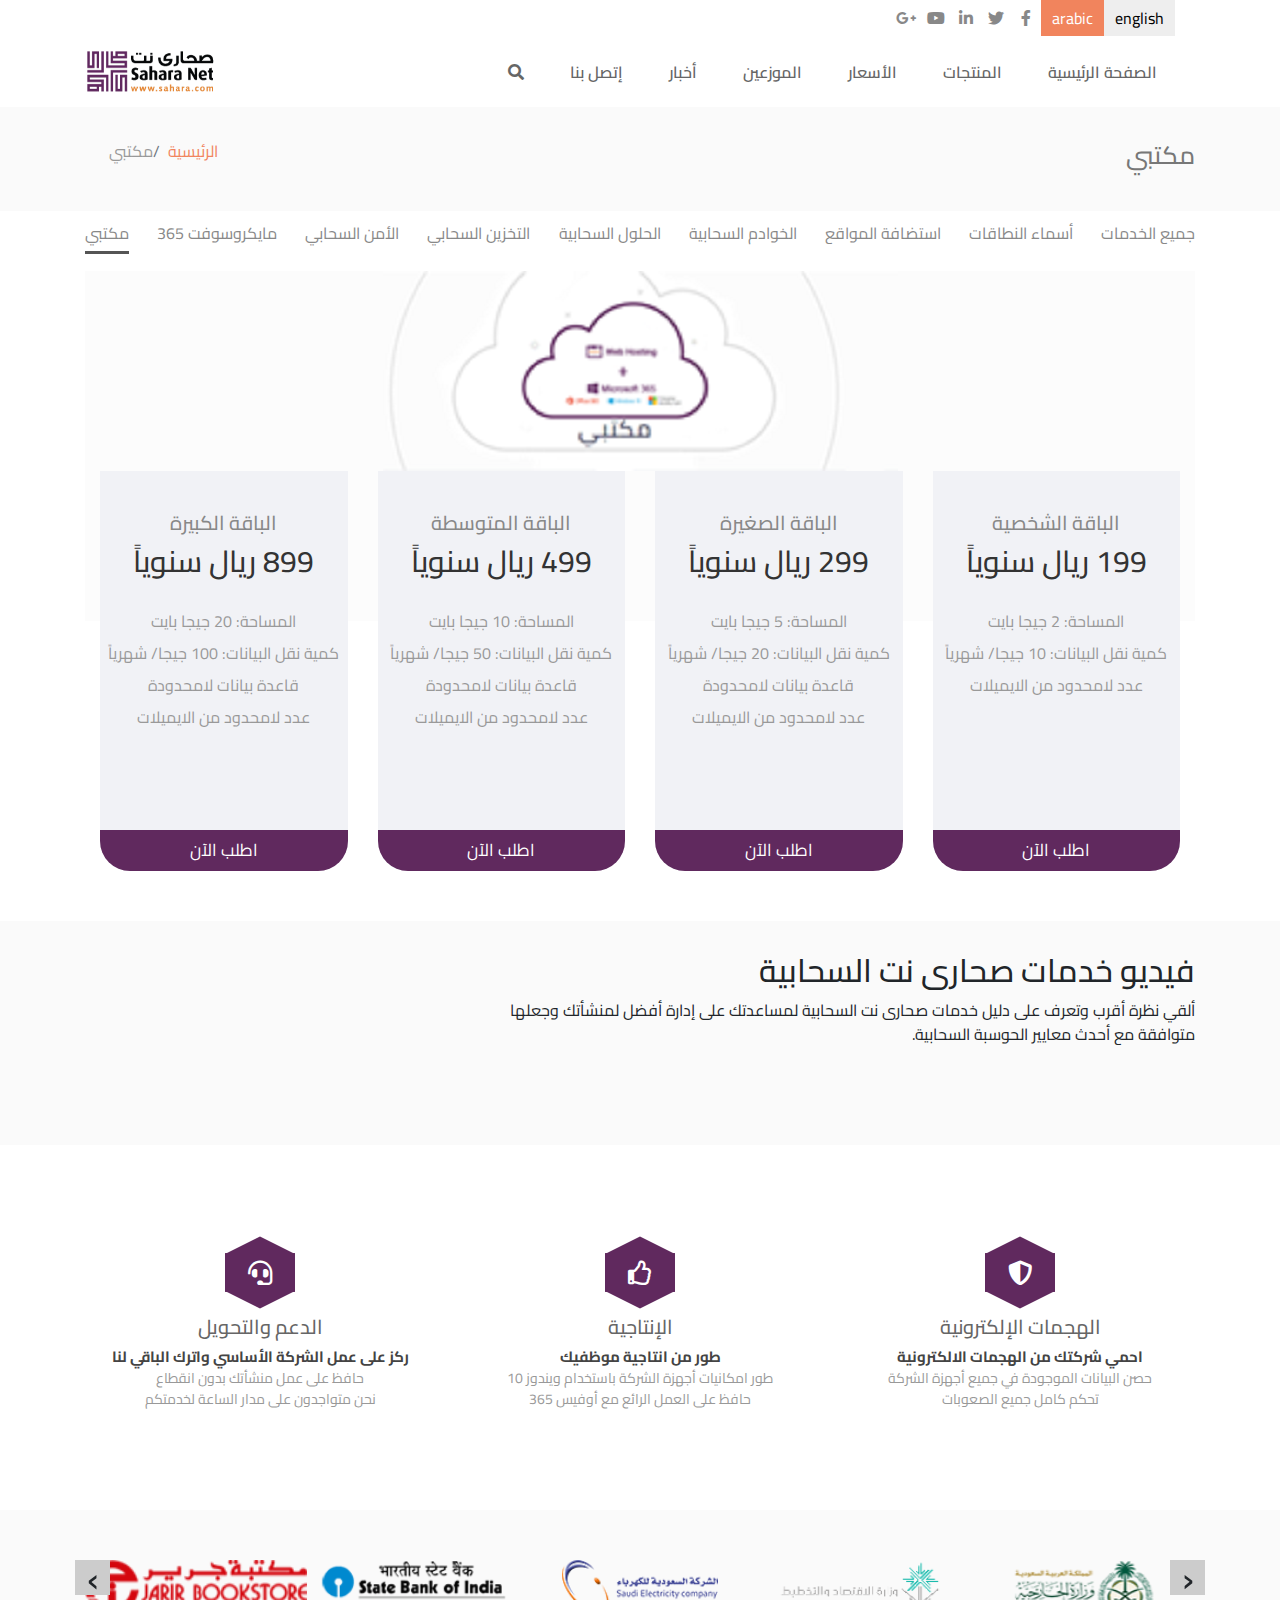
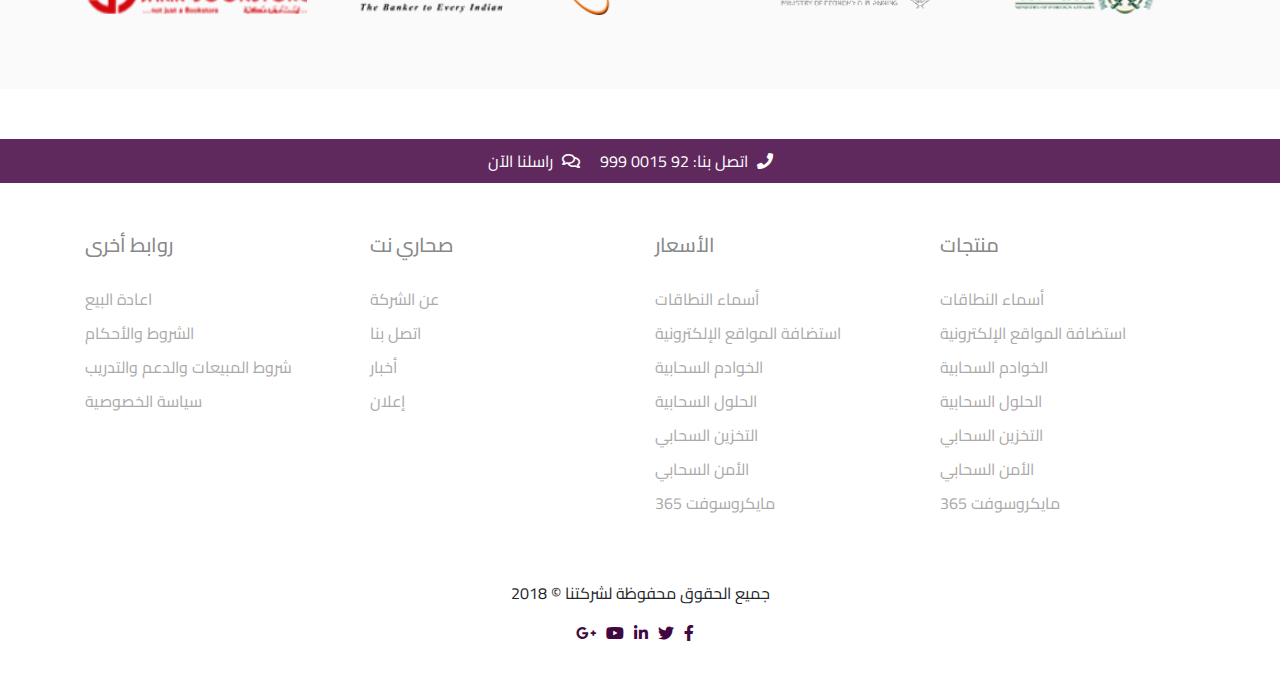
==== index-rtl.html @ 30549774 "a" ====
<!DOCTYPE html>
<html lang="en">

<head>
    <meta charset="UTF-8">
    <meta name="viewport" content="width=device-width, initial-scale=1.0">
    <meta http-equiv="X-UA-Compatible" content="ie=edge">
    <title>Document</title>
    <link rel="stylesheet" href="css/bootstrap.min.css">
    <link rel="stylesheet" href="https://use.fontawesome.com/releases/v5.3.1/css/all.css">
    <link rel="stylesheet" href="css/owl.carousel.min.css">
    <link rel="stylesheet" href="css/owl.theme.default.min.css">
    <link href="https://fonts.googleapis.com/css?family=Cairo:300,400,600,700" rel="stylesheet">

    <link rel="stylesheet" href="css/main.css">
    <link rel="stylesheet" href="css/style-rtl.css">

</head>

<body>
    <!-- Start Header Top    -->
    <div class="headerTop">
        <div class="container">
            <div class="headerTop-inner">
                <div class="language-buttons">
                        <a href="index.html" class="btn">english</a>

                        <a class="btn active" href="index-rtl.html">arabic</a>

                </div>
                <div class="social-media">
                    <a href=""><i class="fab fa-facebook-f"></i></a>
                    <a href=""><i class="fab fa-twitter"></i></a>
                    <a href=""><i class="fab fa-linkedin-in"></i></a>
                    <a href=""><i class="fab fa-youtube"></i></a>
                    <a href=""><i class="fab fa-google-plus-g"></i></a>
                </div>
            </div>
        </div>
    </div>

    <!-- End Header Top    -->
    <!-- Start navBar -->
    <nav class="navbar navbar-expand-lg">
        <div class="container">


            <div class="collapse navbar-collapse order-2 order-lg-1" id="navbarSupportedContent">
                <ul class="navbar-nav ml-auto text-right">
                                  
                    <li class="nav-item">
                        <a class="nav-link" href="#">الصفحة الرئيسية</a>
                    </li>
                    <li class="nav-item">
                        <a class="nav-link" href="#">المنتجات</a>
                    </li>
                    <li class="nav-item">
                        <a class="nav-link" href="#">الأسعار</a>
                    </li>
                    <li class="nav-item">
                        <a class="nav-link" href="#">الموزعين</a>
                    </li>
                    <li class="nav-item">
                        <a class="nav-link" href="#">أخبار</a>
                    </li>
                    <li class="nav-item">
                        <a class="nav-link" href="#">إتصل بنا</a>
                    </li>
                    <li class="nav-item searchbox">
                        <a class="nav-link" href="#" id="search"><i class="fas fa-search"></i></a>
                        <form action="">
                            <div class="div-search">

                                <input type="text" class="form-control">
                                <button type="submit" class="btn"><i class="fas fa-search"></i></button>
                            </div>
                            <a class="close">x</a>
                        </form>
                    </li>


                </ul>

            </div>
            <a class="navbar-brand order-1 order-lg-2" href="#"><img src="images/new-logo.png" alt=""></a>
            <button class="navbar-toggler" type="button" data-toggle="collapse" data-target="#navbarSupportedContent"
                aria-controls="navbarSupportedContent" aria-expanded="false" aria-label="Toggle navigation">
                <span class="fa fa-bars"></span>
            </button>
        </div>
    </nav>
    <!-- End navBar -->
    <!-- start page details -->
    <div class="page-details">
        <div class="container">
            <div class="page-details-inner">
                <div class="page-title">
                    <h1 class="">مكتبي</h1>

                </div>
                <nav aria-label="breadcrumb">
                    <ol class="breadcrumb">
                        <li class="breadcrumb-item"><a href="#">الرئيسية</a></li>
                        <li class="breadcrumb-item active" aria-current="page">مكتبي</li>
                    </ol>
                </nav>
            </div>

        </div>

    </div>
    <!-- End page details -->
    <!-- start page links -->
    <div class="page-links">
        <div class="container">
            <ul>

                                       


                <li><a href="">جميع الخدمات</a></li>
                <li><a href="">أسماء النطاقات </a></li>
                <li><a href="">استضافة المواقع</a></li>
                <li><a href="">الخوادم السحابية</a></li>
                <li><a href="">الحلول السحابية</a></li>
                <li><a href="">التخزين السحابي</a></li>
                <li><a href="">الأمن السحابي</a></li>
                <li><a href="">مايكروسوفت 365  </a></li>
                <li><a href="" class="active">مكتبي</a></li>
            </ul>
        </div>
    </div>
    <!-- End page links -->
    <!-- Start page prices -->

    <div class="prices">
        <div class="container">
            <div class="price-imge">

            </div>
            <div class="prices-tables">
                <div class="container">
                    <div class="row">
                        <div class="col-lg-3 col-md-6">
                            <div class="prices-table">
                                <h5 class="price-type">الباقة الشخصية</h5>
                                <h2 class="price-total">
                                        199 ريال سنوياً


                                </h2>
                       
                                <ul>
                                        
                                        
                                        
                                    <li>المساحة: 2 جيجا بايت</li>
                                    <li>كمية نقل البيانات: 10 جيجا/ شهرياً </li>
                                    <li>عدد لامحدود من الايميلات</li>
                           
                                </ul>
                                <button class="apply">
                                    اطلب الآن
                                </button>
                            </div>
                        </div>
                        



                        <div class="col-lg-3 col-md-6">
                            <div class="prices-table">
                                <h5 class="price-type">الباقة الصغيرة</h5>
                                <h2 class="price-total">
                                        299 ريال سنوياً
                                </h2>
                           
                                <ul>
                                    <li>المساحة: 5 جيجا بايت
                                        </li>
                                    <li>كمية نقل البيانات: 20 جيجا/ شهرياً
                                        </li>
                                    <li>قاعدة بيانات لامحدودة
                                        </li>
                                    <li>عدد لامحدود من الايميلات
                                        </li>
                           
                                </ul>
                                <button class="apply">
                                        اطلب الآن
                                    </button>
                            </div>
                        </div>
                        <div class="col-lg-3 col-md-6">
                            <div class="prices-table">

                                <h5 class="price-type">الباقة المتوسطة</h5>
                                <h2 class="price-total">
                                        499 ريال سنوياً

                                </h2>
                           
                                <ul>
                                    <li>المساحة: 10 جيجا بايت</li>
                                    <li>كمية نقل البيانات: 50 جيجا/ شهرياً </li>
                                    <li>قاعدة بيانات لامحدودة</li>
                                    <li>عدد لامحدود من الايميلات</li>
                             
                                </ul>
                                <button class="apply">
                                        اطلب الآن
                                    </button>
                            </div>
                        </div>
                        <div class="col-lg-3 col-md-6">
                            <div class="prices-table">
                                    

                                    
                                <h5 class="price-type">الباقة الكبيرة</h5>
                                <h2 class="price-total">
                                        899 ريال سنوياً

                                </h2>
                       
                                <ul>
                                    <li>                                    المساحة: 20 جيجا بايت
                                        </li>
                                    <li>                                    كمية نقل البيانات: 100 جيجا/ شهرياً
                                        </li>
                                    <li>                                    قاعدة بيانات لامحدودة
                                        </li>
                                    <li>                                    عدد لامحدود من الايميلات
                                        </li>
                            
                                </ul>
                                <button class="apply">
                                        اطلب الآن
                                    </button>
                            </div>
                        </div>
                    </div>
                </div>
            </div>
        </div>

    </div>
    <!-- End page prices -->
    <!-- Start Page video -->
    <div class="page-video">
        <div class="container">
            <div class="page-video-inner">
                <div class="row">

                    <div class="col-md-8">
                        <div class="page-video-text text-right">
                                
                                
                            <h2>فيديو خدمات صحارى نت السحابية</h2>
                            <p>ألقي نظرة أقرب وتعرف على دليل خدمات صحارى نت السحابية لمساعدتك على إدارة أفضل لمنشأتك وجعلها متوافقة مع أحدث معايير الحوسبة السحابية.</p>
                        </div>
                    </div>
                    <div class="col-md-4">
                        <div class="page-video-video">
                            <iframe width="280" height="157.5" src="https://www.youtube.com/embed/675s5-xdmeM"
                                frameborder="0" allow="autoplay; encrypted-media" allowfullscreen></iframe>
                        </div>
                    </div>
                </div>


            </div>
        </div>

    </div>
    <!-- End Page video -->
    <!-- Start page services -->
    <div class="page-services">
        <div class="container">
            <div class="row">
                <div class="col-lg-4">
                    <div class="page-service">
                        <div class="icon">
                            <i class="fas fa-shield-alt"></i>
                        </div>
                        <h3 class="service-title">الهجمات الإلكترونية</h3>
                        <strong>احمي شركتك من الهجمات الالكترونية</strong>
                        <p class="service-desc">حصن البيانات الموجودة في جميع أجهزة الشركة<br> تحكم كامل جميع الصعوبات</p>

                    </div>
                </div>
                <div class="col-lg-4">
                    <div class="page-service">
                        <div class="icon">
                            <i class="far fa-thumbs-up"></i>
                        </div>
                        <h3 class="service-title">الإنتاجية</h3>
                        <strong>طور من انتاجية موظفيك</strong>
                        <p class="service-desc">طور امكانيات أجهزة الشركة باستخدام ويندوز 10 <br> حافظ على العمل الرائع
                            مع أوفيس 365</p>

                    </div>
                </div>
                <div class="col-lg-4">
                    <div class="page-service">
                        <div class="icon">
                            <i class="fas fa-headset"></i>

                        </div>
                        <h3 class="service-title">الدعم والتحويل</h3>
                        <strong>ركز على عمل الشركة الأساسي واترك الباقي لنا</strong>
                        <p class="service-desc">حافظ على عمل منشأتك بدون انقطاع <br> نحن متواجدون على مدار الساعة
                            لخدمتكم</p>

                    </div>
                </div>
            </div>
        </div>
    </div>
    <!-- End page services -->
    <!-- Start page clients -->
    <div class="page-clients">
        <div class="container">
            <div class="owl-carousel">
                <div> <img src="images/client1.png" alt=""> </div>
                <div> <img src="images/client2.png" alt=""> </div>
                <div> <img src="images/client3.png" alt=""> </div>
                <div> <img src="images/client4.png" alt=""> </div>
                <div> <img src="images/client5.png" alt=""> </div>
                <div> <img src="images/client6.png" alt=""> </div>
                <div> <img src="images/client7.png" alt=""> </div>
                <div> <img src="images/client8.png" alt=""> </div>
                <div> <img src="images/client9.png" alt=""> </div>
                <div> <img src="images/client10.png" alt=""> </div>
        

        
            </div>
        </div>

    </div>
    <!-- End page clients -->

    <!-- Start page contact details -->
    <div class="contact-details">
        <div class="container">
            <div class="contact-details-inner">
                <div class="contact-detail">
                    <i class="fas fa-phone"></i>
                          

                    <span>اتصل بنا: 92 0015 999</span>
                </div>
                <div class="contact-detail">
                    <i class="far fa-comments"></i>
                    <span>راسلنا الآن</span>
                </div>
            </div>
        </div>
    </div>
    <!-- End page contact details  -->
    <!-- Start page footer  -->
    <div class="footer">
        <div class="container">
            <div class="row">
                <div class="col-lg-3">

                    <h3>منتجات</h3>
                    <ul>
                        <li><a href="">أسماء النطاقات</a></li>
                        <li><a href="">استضافة المواقع الإلكترونية</a></li>
                        <li><a href="">الخوادم السحابية</a></li>
                        <li><a href="">الحلول السحابية</a></li>
                        <li><a href="">التخزين السحابي</a></li>
                        <li><a href="">الأمن السحابي</a></li>
                        <li><a href=""> مايكروسوفت 365</a></li>

                    </ul>
                </div>
                <div class="col-lg-3">
                    <h3>الأسعار</h3>
                    <ul>
                        <li><a href="">أسماء النطاقات</a></li>
                        <li><a href="">استضافة المواقع الإلكترونية</a></li>
                        <li><a href="">الخوادم السحابية</a></li>
                        <li><a href="">الحلول السحابية</a></li>
                        <li><a href="">التخزين السحابي</a></li>
                        <li><a href="">الأمن السحابي</a></li>
                        <li><a href=""> مايكروسوفت 365</a></li>

                    </ul>
                </div>
                <div class="col-lg-3">
                    <h3>صحاري نت</h3>
                    <ul>
                        <li><a href="">عن الشركة</a></li>
                        <li><a href="">اتصل بنا</a></li>
                        <li><a href="">أخبار</a></li>
                        <li><a href="">إعلان</a></li>


                    </ul>
                </div>
                <div class="col-lg-3">
                    <h3>روابط أخرى</h3>
                    <ul>
                        <li><a href="">اعادة البيع</a></li>
                        <li><a href="">الشروط والأحكام</a></li>
                        <li><a href="">شروط المبيعات والدعم والتدريب</a></li>
                        <li><a href="">سياسة الخصوصية</a></li>
                    </ul>
                </div>
            </div>
            <div class="footer-bootom">
                <p>جميع الحقوق محفوظة لشركتنا © 2018</p>
                <div class="social-media">
                    <a href=""><i class="fab fa-facebook-f"></i></a>
                    <a href=""><i class="fab fa-twitter"></i></a>
                    <a href=""><i class="fab fa-linkedin-in"></i></a>
                    <a href=""><i class="fab fa-youtube"></i></a>
                    <a href=""><i class="fab fa-google-plus-g"></i></a>
                </div>
            </div>
        </div>
    </div>
    <!-- End page footer  -->





    <script src="js/jquery-1.12.4.min.js"></script>
    <script src="js/popper.min.js"></script>
    <script src="js/bootstrap.min.js"></script>
    <script src="js/owl.carousel.js"></script>
    <script src="js/main.js"></script>
    <script>
    $(document).ready(function(){
    $(".owl-carousel").owlCarousel({
        items:5,
        nav:true,
        rtl:true,
        loop:true,

        responsive:{
            0:{
                items:1,
                nav:true
            },
            400:{
                items:2,
                nav:true
            },
            600:{
                items:3,
                nav:false
            },
            1000:{
                items:5,
                nav:true,
                loop:false
            }
        }
    });
    $('.owl-carousel .owl-nav button.owl-next span').text('‹');
    $('.owl-carousel .owl-nav button.owl-prev span').text('›');


});
  
  
  
  </script>
</body>

</html>
---- css/main.css ----
*{
    margin: 0;
    padding: 0
}
:root{
    --main-color:#f1845d
}
/* Start Header Top styles */
.headerTop{

}
.headerTop-inner{
    display: flex;
}
.headerTop-inner .language-buttons{
    display: flex;
    margin-right: 20px;
}
.headerTop-inner .language-buttons a{
    background: #eee;
    padding: 5px 10px;
    display: block;
    color: #000;
    border-radius: 0
}
.headerTop-inner .language-buttons a:hover{
    
}
.headerTop-inner .language-buttons a.active{
    background: var(--main-color);
    color: #fff
}
.headerTop-inner .social-media{
    display: flex;
    justify-content: center;
    align-items: center;
}
.headerTop-inner .social-media a{
    color: #888;
    width: 30px;
    text-align: center;
    transition: all 0.5s;
    display: block;
    position: relative;
}
.headerTop-inner .social-media a:after{
    content: '';
    position: absolute;
    width: 100%;
    height: 2px;
    bottom: 0;
    left: 0;
    background: var(--main-color);
    transform: scale(0);
    transition: all 0.5s;

}
.headerTop-inner .social-media a:hover:after{
    transform: scale(1)

}
.headerTop-inner .social-media a:hover{

}

/* End Header Top styles */

/* Start navbar  styles */
.navbar{

}
.navbar .navbar-brand img{
    max-width: 130px;
}
.navbar-nav .nav-link{
    color:#666;
    font-weight: 600;
    margin-right: 30px;
}
.navbar-nav .nav-link:hover{
    color: var(--main-color)
}
.navbar .searchbox{
    position: relative;
}
.navbar .searchbox form{
    display: none;
    position: absolute;
}
.navbar .searchbox .div-search{
width: 300px;
display: flex;
background:#ddd;
padding: 5px
}
.navbar .searchbox .div-search button{
    color:#fff;
    background: var(--main-color)
}
.navbar .searchbox .close{
    position: absolute;
    top: -5px;
    right: -5px;
    font-size: 18px;
    color: red;
    background: #000;
    width: 15px;
    display: block;
    height: 15px;
    text-align: center;
    line-height: 10px;
    border-radius: 5px;
    
}
.navbar .searchbox .close:hover{
    color: red;
    background: #000;
}
/* end navbar  styles */
/* Start page-details styles */
.page-details{
    background: #f1f1f152;
}
.page-details-inner{
    display: flex;
    justify-content: space-between;
    align-items: center;
    padding: 20px 0;
}
.page-details-inner .page-title{

}
.page-details-inner .page-title h1{
    color: #777;
    font-size: 25px;
}
.page-details-inner .breadcrumb{
    background: transparent;
}
.page-details-inner .breadcrumb li{
    color: #999
}
.page-details-inner .breadcrumb li a{
    color: var(--main-color)
}
/* end page-details styles */
/* Start page-links styles */
.page-links ul{
    display: flex;
    list-style: none;
    justify-content: space-between;
    flex-wrap: wrap;
    padding: 10px 0
}
.page-links ul a{
    color: #888;
    transition: all 0.4s
}
.page-links ul a.active
{
    border-bottom: 3px solid #555;
    padding-bottom: 3px;
}
/* end page-links styles */
/* Start prices styles */
.prices{

}
.prices .price-imge{
    background: url(../images/price.png) #fcfcfc;
    height: 200px;
    background-repeat: no-repeat;
    background-position: center;
    position: relative;
}
.prices .price-imge:after{
    height: 150px;
    content: '';
    position: absolute;
    width: 100%;
    background: #fcfcfc;
    bottom: -75%;
    left: 0;
}
.prices .prices-tables{

}
.prices .prices-table{
background: #f1f2f6;
padding: 40px 0px 0;
text-align: center;
border-radius: 0 0 30px 30px;
overflow: hidden;
margin-bottom: 50px;
height: 400px;
position: relative;
}
.prices .prices-table .price-type{
    font-size: 20px;
    color: #888;
}
.prices .prices-table .price-total{
    font-size: 30px;
    color: #333;
    margin-bottom: 30px;
}

.prices .prices-table ul{
list-style: none;
color: #999;
}
.prices .prices-table ul li{
margin: 8px 0;
}
.prices .prices-table button{
    display: block;
    width: 100%;
    background: #60295e;
    border: none;
    padding: 8px 0;
    color: #fff;
    font-size: 17px;
    cursor: pointer;
    transition: all 0.5s;
    position: absolute;
    bottom: 0;
    left: 0;
}
.prices .prices-table button:hover{
    background: #420640;

}
/* End prices styles */
/* Start page-video styles */
.page-video{
 background: #f1f1f152;

}
.page-video-inner{
    padding: 30px 0
}
/* end page-video styles */
/* Start page-services styles */
.page-services{
    margin: 100px 0 50px;
}
.page-service{
text-align: center;
margin-bottom: 50px;
}
.page-service .icon{

}
.page-service .icon {
	width: 100px;
	height: 55px;
	background: #60295e;
    position: relative;
    margin: auto;
    transform: scale(0.7);
    border-top: 1px solid #60295e;
    border-bottom: 1px solid #60295e;
    display: flex;
    justify-content: center;
    align-items: center;
}
.page-service .icon:before {
	content: "";
	position: absolute;
	top: -25px;
	left: 0;
	width: 0;
	height: 0;
	border-left: 50px solid transparent;
	border-right: 50px solid transparent;
	border-bottom: 25px solid #60295e;
}
.page-service .icon:after {
	content: "";
	position: absolute;
	bottom: -25px;
	left: 0;
	width: 0;
	height: 0;
	border-left: 50px solid transparent;
	border-right: 50px solid transparent;
	border-top: 25px solid #60295e;
}
.page-service i{
    color: #fff;
    font-size: 35px;
}
.page-service .service-title{
    margin: 15px 0 5px;
    font-size: 20px;
    color: #666;
}
.page-service strong{
    color: #444;
    font-size: 15px;
}
.page-service .service-desc{
    font-size: 14px;
    color: #999;
}
/* end page-services styles */
/* Start page-clientsstyles */
.page-clients{
    background: #f1f1f152;
    padding: 50px 0
}

.owl-carousel .owl-item img{
    max-height: 55px;
    margin-right: auto;
    margin-left: auto;
    object-fit: contain;
}
.owl-carousel .owl-nav button.owl-next,
 .owl-carousel .owl-nav button.owl-prev{
    position: absolute;
    width: 35px;
    height: 35px;
    display: flex;
    justify-content: center;
    align-items: center;
    background: #ccc;
    line-height: 20px;
    top: -0px;
    font-size: 40px;
    outline: 0

}
.owl-nav button.owl-next{
    right: -10px;
}
.owl-carousel .owl-nav button.owl-prev{
    left:-10px;
}
/* Start page contact detail styles */
.contact-details{
    margin: 50px 0;
    padding: 10px 0;
    background: #60295e;
}
.contact-details-inner{
    display: flex;
    justify-content: center;
    color: #fff;
    flex-wrap: wrap;
}
.contact-details-inner div{
    margin-right: 20px;
}
.contact-detail i{
margin-right: 5px;
}
/* end page contact detail styles */
/* start footer styles */
.footer{

}
.footer h3{
    font-size: 20px;
    color: #888;
    margin-bottom: 30px;
}
.footer ul{
    list-style: none;

}
.footer ul a{
    color: #aaa;
    margin: 10px 0;
    display: block;


}
.footer .footer-bootom{
margin-bottom: 30px;
margin-top: 50px;
}
.footer .footer-bootom p{
    text-align: center;
}
.footer .footer-bootom .social-media{
    display: flex;
    justify-content: center;
}
.footer .footer-bootom .social-media a{
    color: #420640;
    margin-right:10px ;
    display: block;
}
/* end footer styles */
/* end page-clients styles */
---- css/style-rtl.css ----
body{
    direction: rtl;
    font-family: 'Cairo', sans-serif;

}
.contact-detail i{
    margin-right: 0;
    margin-left: 5px;
}
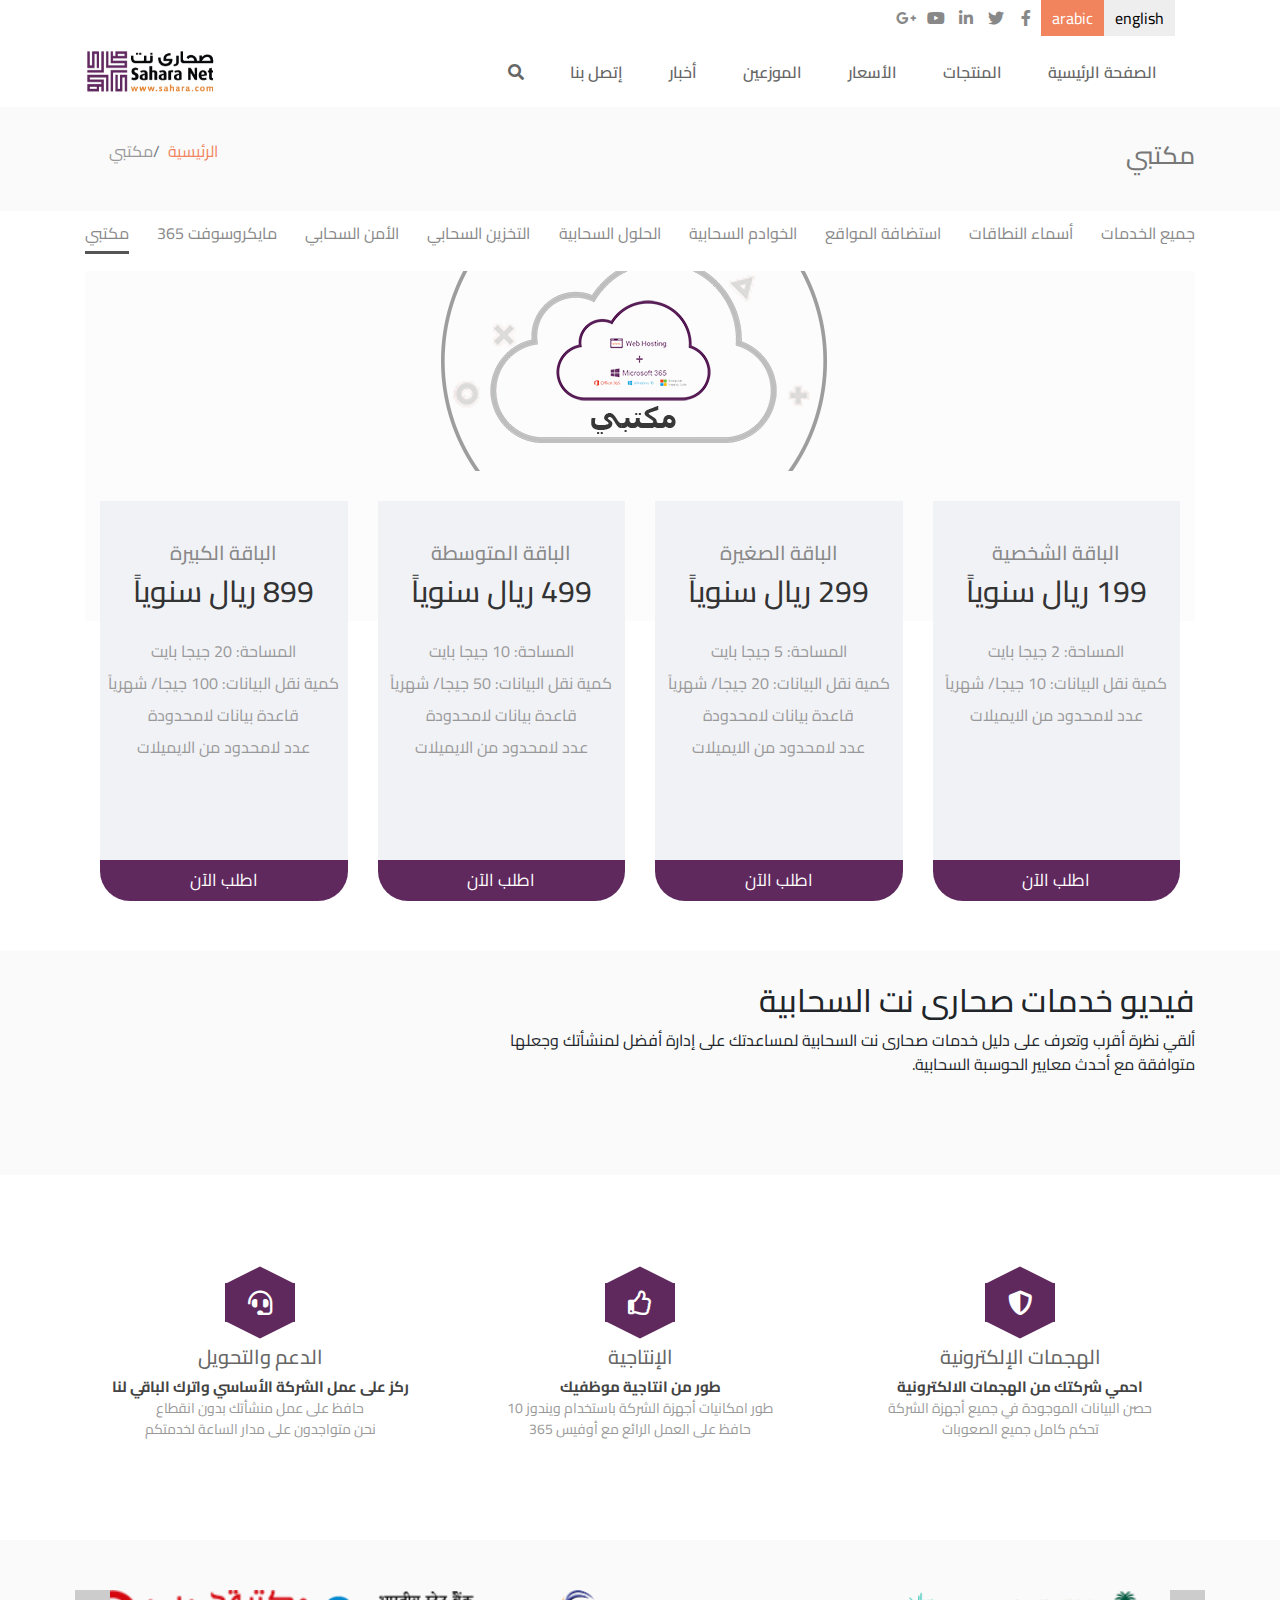
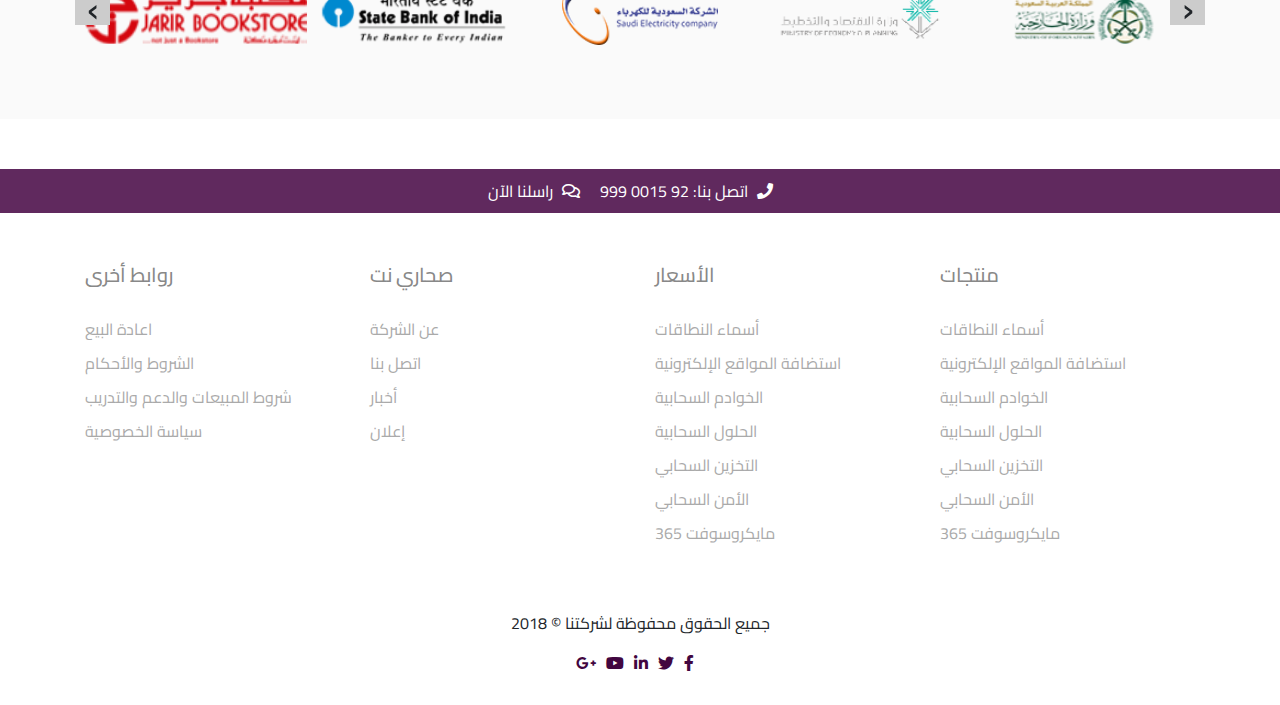
==== commit c2d0359d: "d" ====
--- a/index-rtl.html
+++ b/index-rtl.html
@@ -262,7 +262,7 @@
                     </div>
                     <div class="col-md-4">
                         <div class="page-video-video">
-                            <iframe width="280" height="157.5" src="https://www.youtube.com/embed/675s5-xdmeM"
+                            <iframe width="280" height="157.5" src="https://www.youtube.com/embed/IbZirXd_74k"
                                 frameborder="0" allow="autoplay; encrypted-media" allowfullscreen></iframe>
                         </div>
                     </div>
@@ -441,7 +441,8 @@
         nav:true,
         rtl:true,
         loop:true,
-
+        autoplay:true,
+                autoplayTimeout:3000,
         responsive:{
             0:{
                 items:1,
--- a/css/main.css
+++ b/css/main.css
@@ -167,11 +167,12 @@
 
 }
 .prices .price-imge{
-    background: url(../images/price.png) #fcfcfc;
+    background: url(../images/price-en.png) #fcfcfc;
     height: 200px;
     background-repeat: no-repeat;
     background-position: center;
     position: relative;
+    margin-bottom: 30px;
 }
 .prices .price-imge:after{
     height: 150px;
--- a/css/style-rtl.css
+++ b/css/style-rtl.css
@@ -6,4 +6,11 @@
 .contact-detail i{
     margin-right: 0;
     margin-left: 5px;
+}
+.prices .price-imge{
+    background: url(../images/price-ar.png) #fcfcfc;
+    background-repeat: no-repeat;
+    background-position: center;
+    position: relative;
+
 }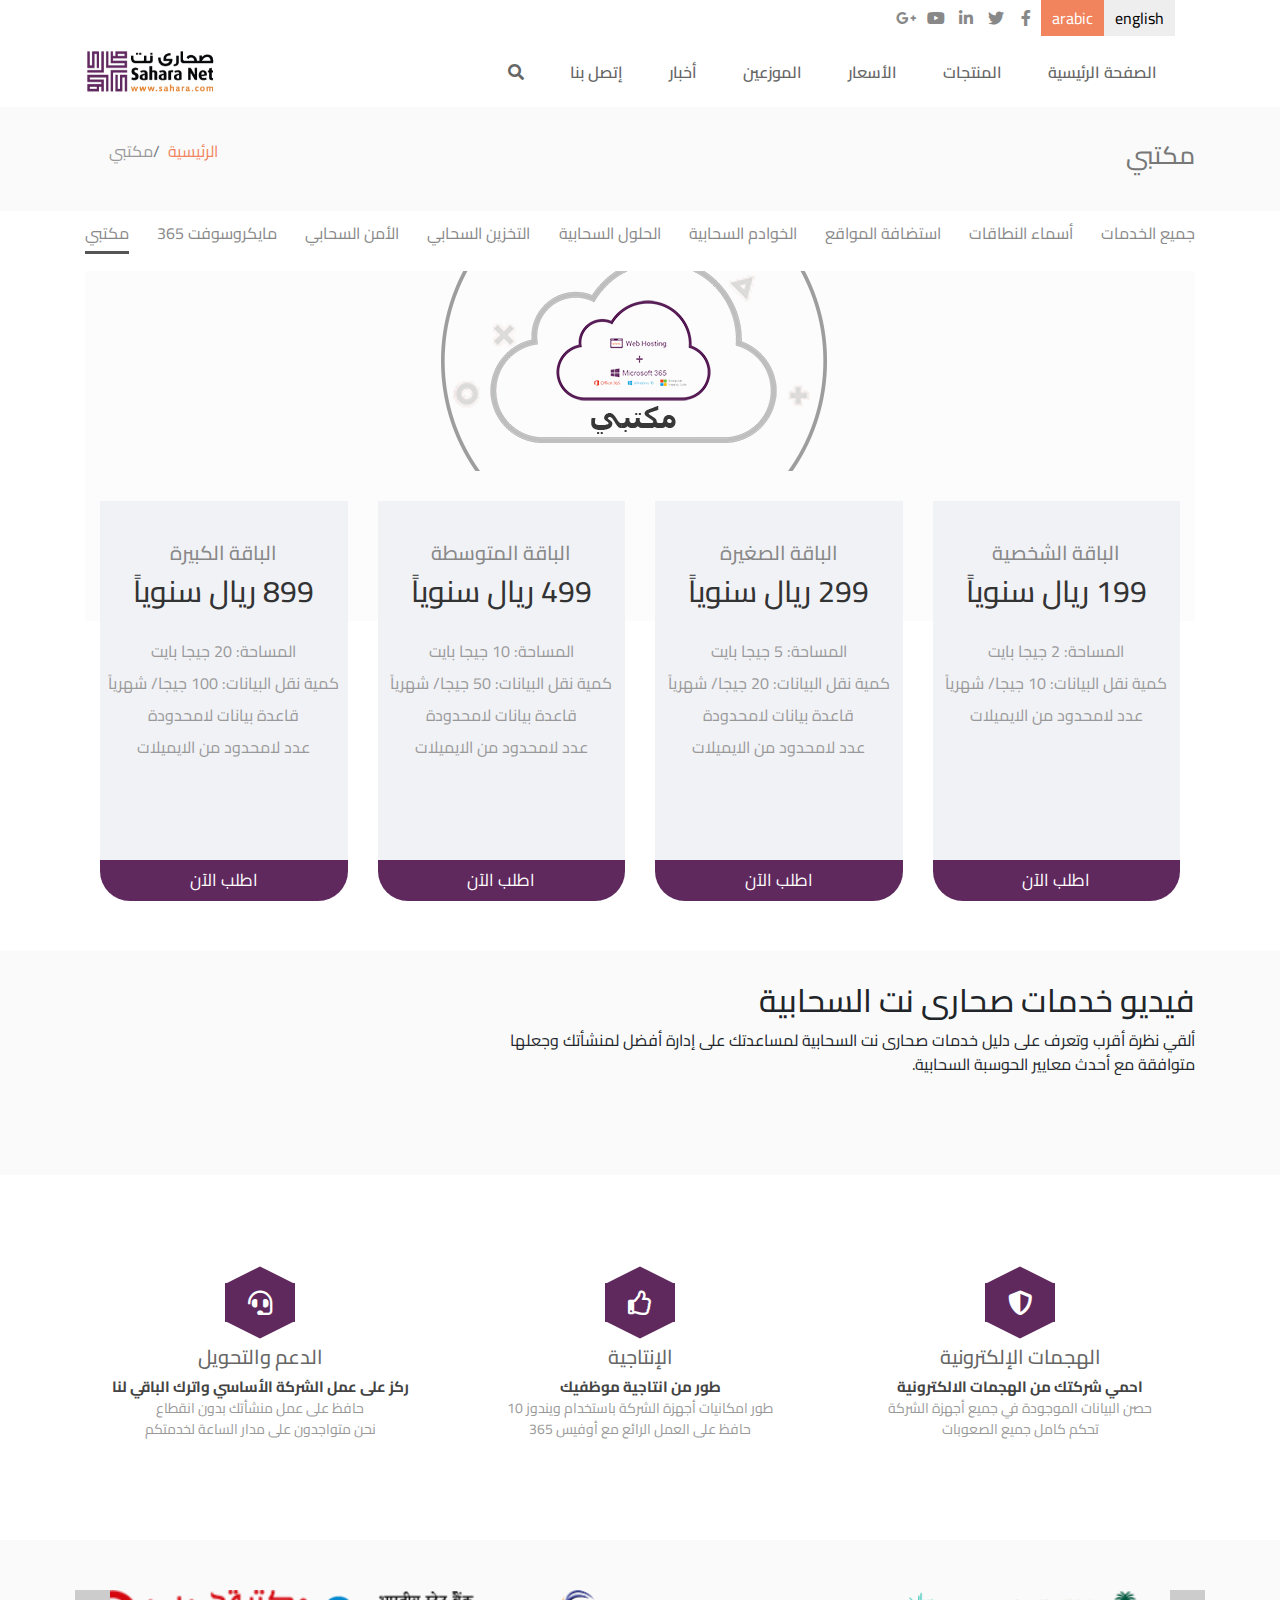
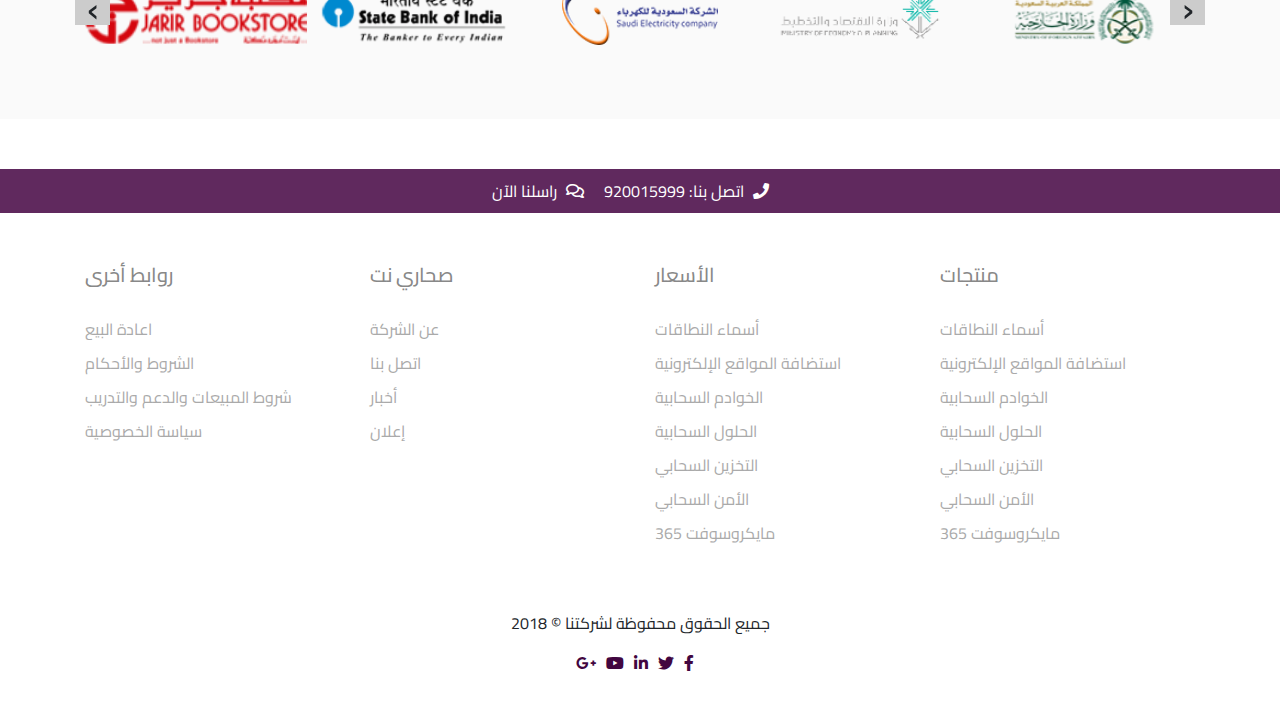
==== commit 8c38afe7: "d" ====
--- a/index-rtl.html
+++ b/index-rtl.html
@@ -349,7 +349,7 @@
                     <i class="fas fa-phone"></i>
                           
 
-                    <span>اتصل بنا: 92 0015 999</span>
+                    <span>اتصل بنا: <a href="tel:00966920015999">920015999</a> </span>
                 </div>
                 <div class="contact-detail">
                     <i class="far fa-comments"></i>
--- a/css/main.css
+++ b/css/main.css
@@ -356,6 +356,10 @@
 .contact-detail i{
 margin-right: 5px;
 }
+.contact-details-inner a{
+    color: #fff;
+text-decoration: none;
+}
 /* end page contact detail styles */
 /* start footer styles */
 .footer{
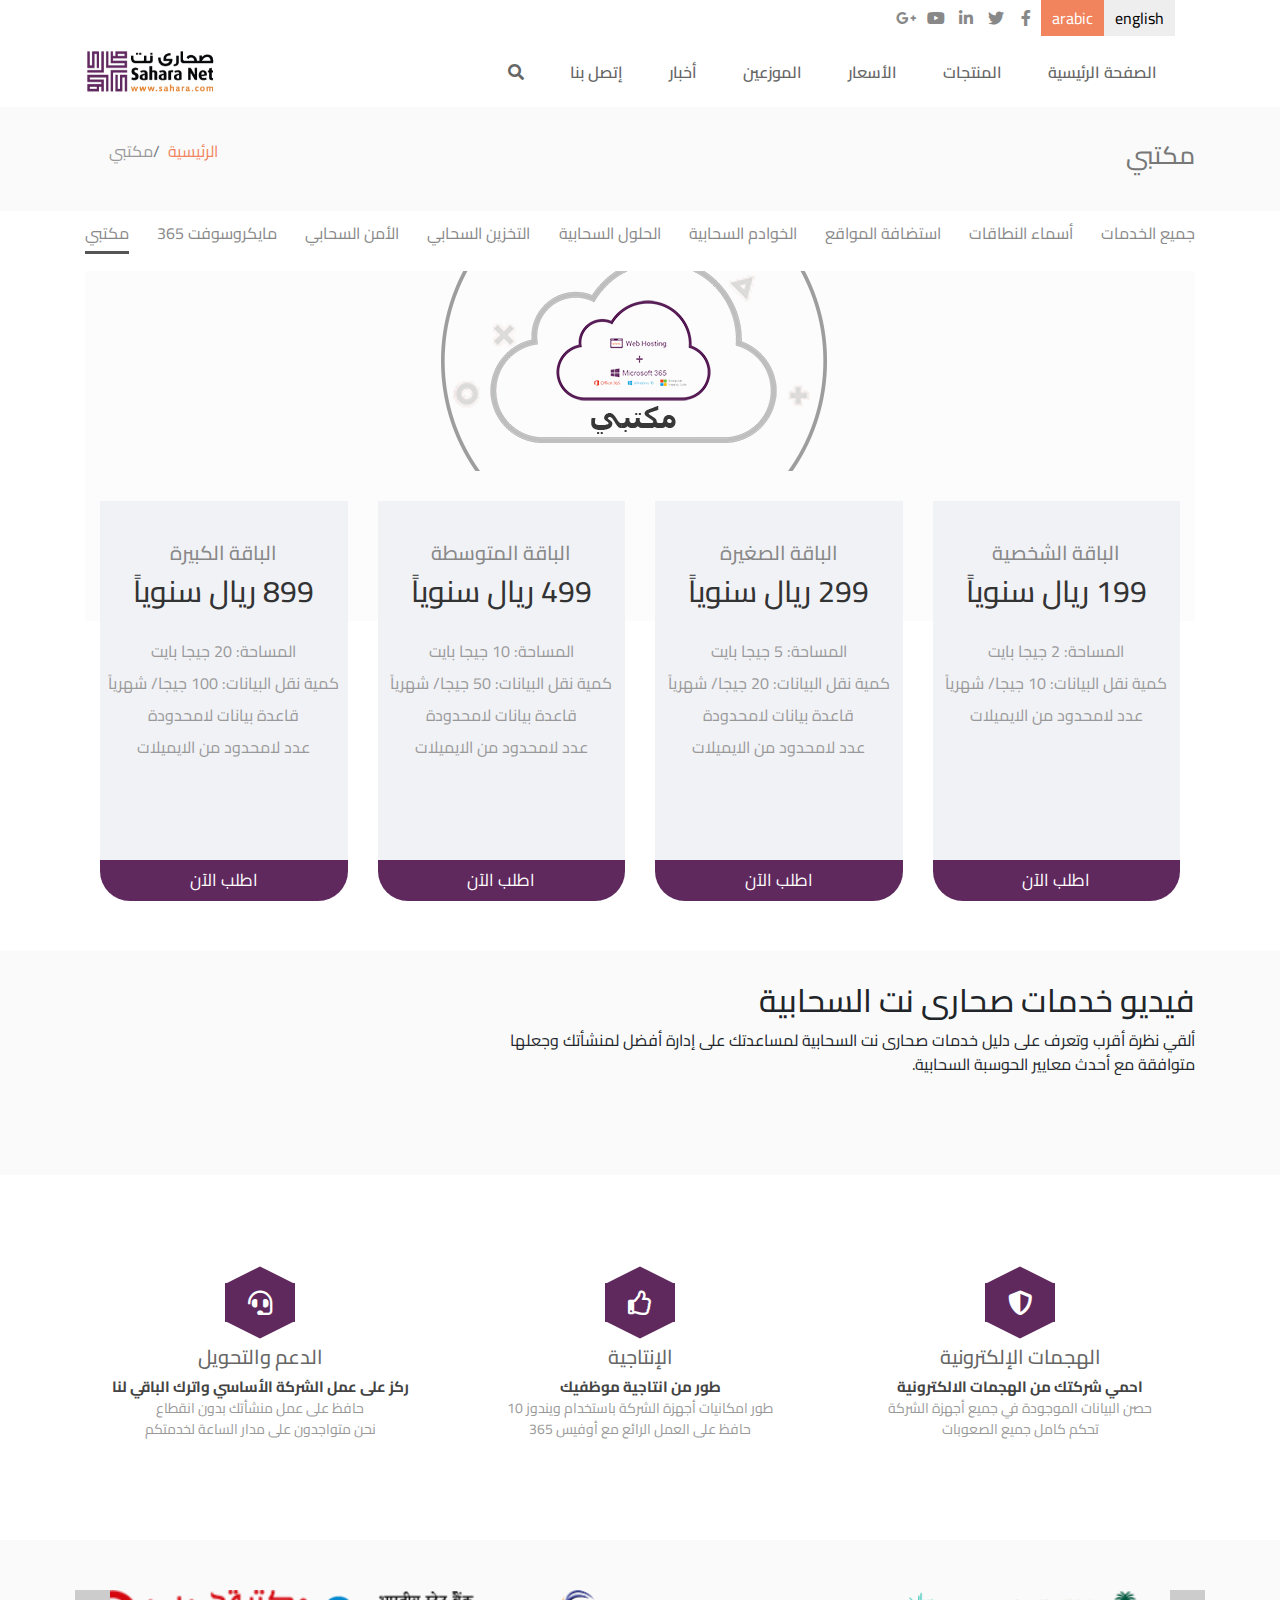
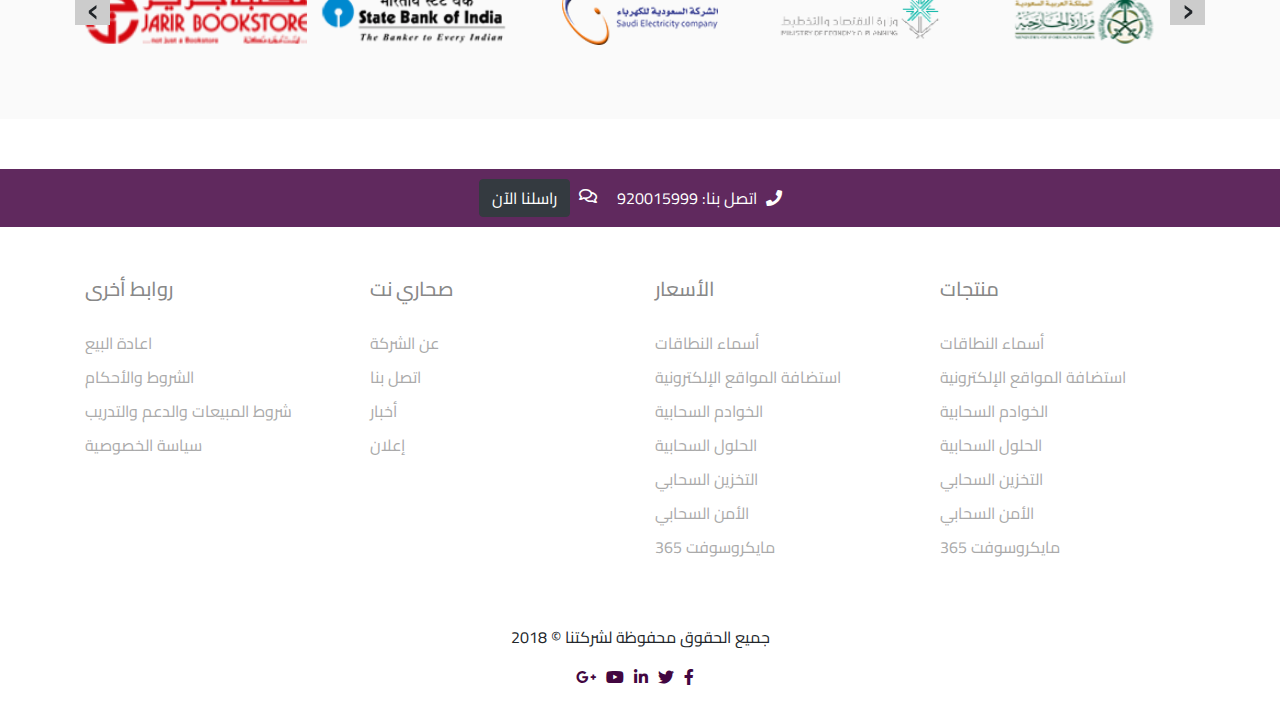
==== commit 1aad30a6: "ي" ====
--- a/index-rtl.html
+++ b/index-rtl.html
@@ -353,7 +353,7 @@
                 </div>
                 <div class="contact-detail">
                     <i class="far fa-comments"></i>
-                    <span>راسلنا الآن</span>
+                    <span> <a href="" class="btn btn-dark">راسلنا الآن</a> </span>
                 </div>
             </div>
         </div>
--- a/css/main.css
+++ b/css/main.css
@@ -349,6 +349,7 @@
     justify-content: center;
     color: #fff;
     flex-wrap: wrap;
+    align-items: center;
 }
 .contact-details-inner div{
     margin-right: 20px;
